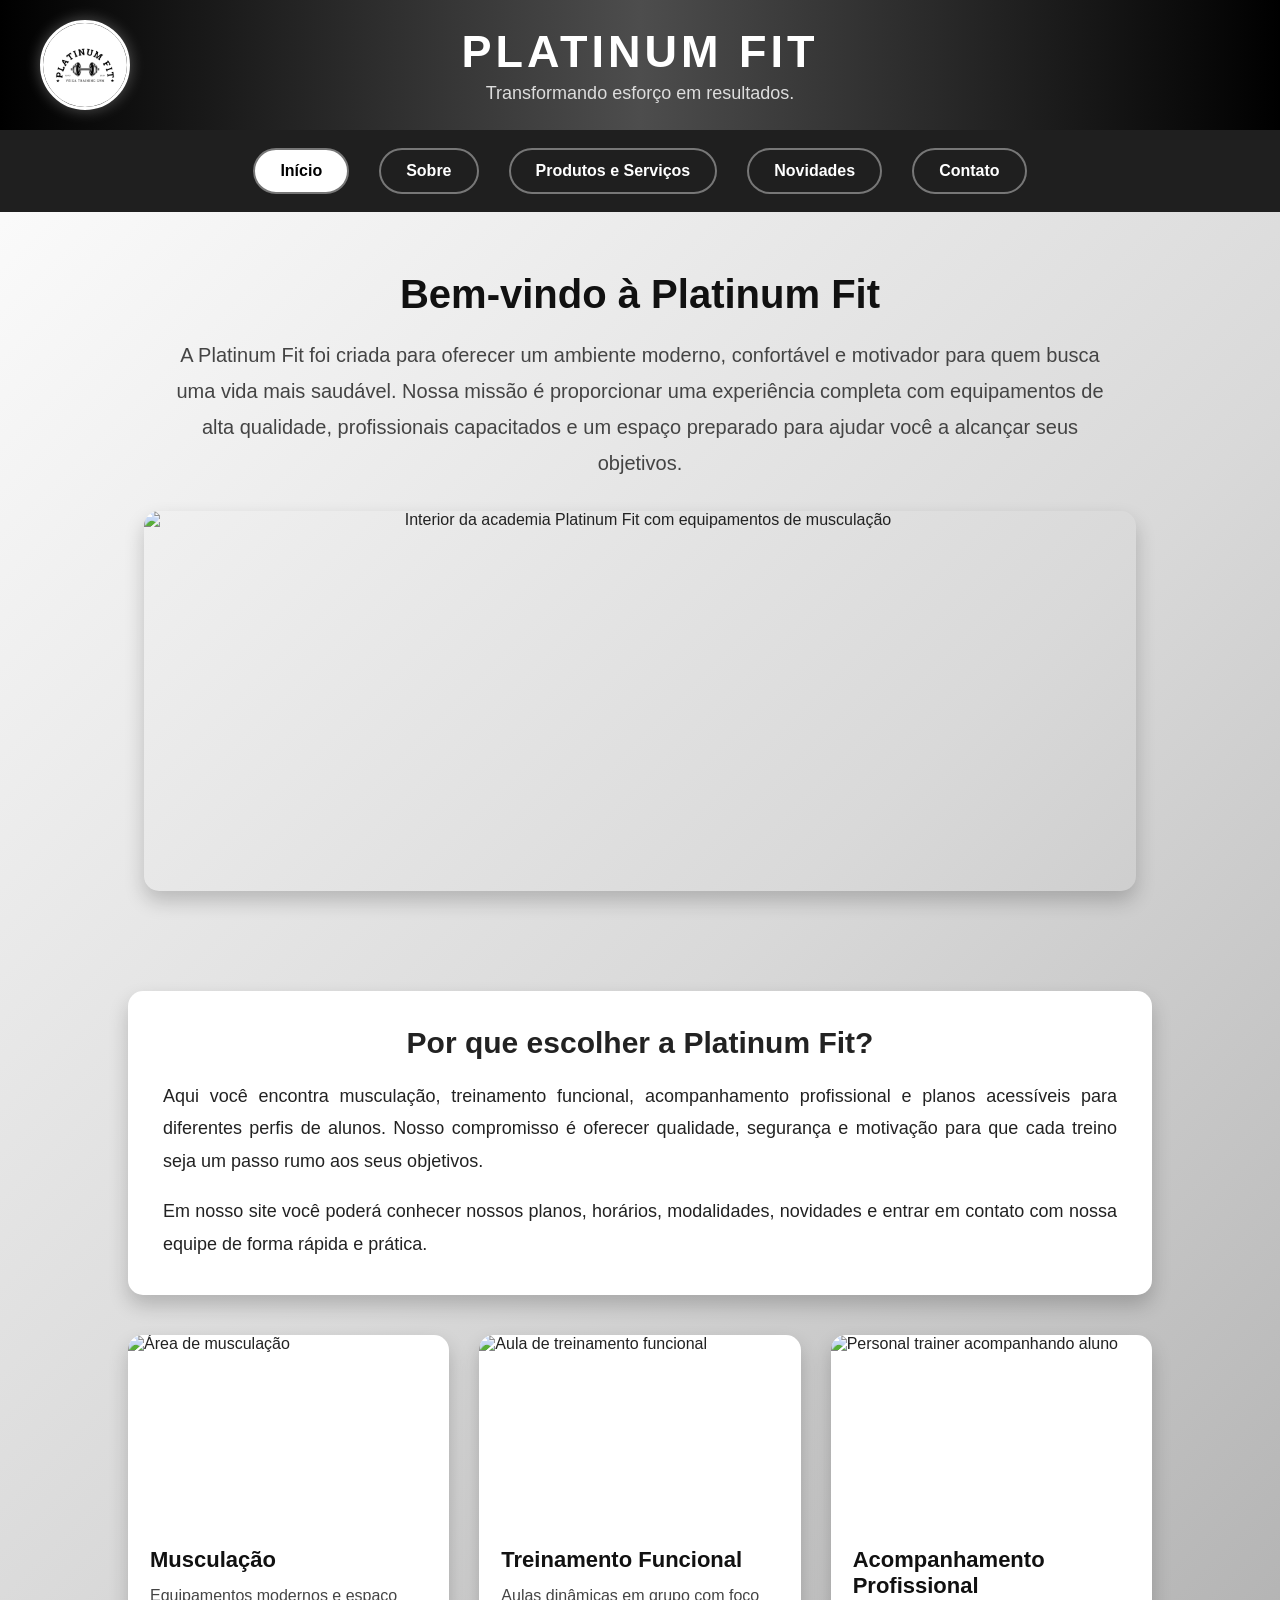
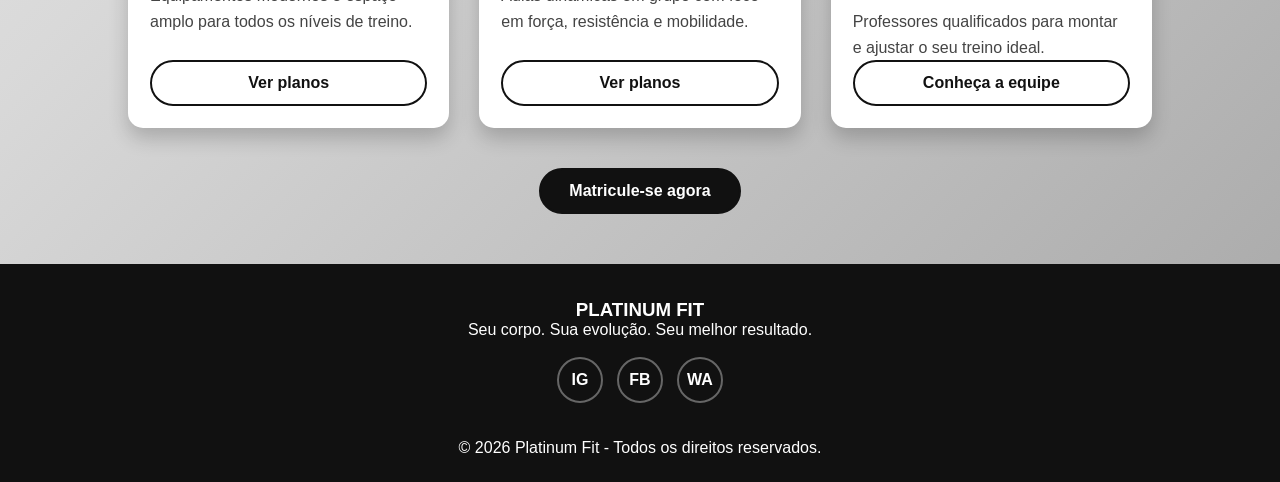
==== index.html @ 235755f8 "Update index.html" ====
<!DOCTYPE html>
<html lang="pt-BR">
<head>
    <meta charset="UTF-8">
    <meta name="viewport" content="width=device-width, initial-scale=1.0">
    <title>Platinum Fit | Início</title>
    <meta name="description" content="Platinum Fit - Academia moderna com musculação, treinamento funcional e acompanhamento profissional.">

    <link rel="icon" href="logo.png">
    <link rel="stylesheet" href="style.css">
</head>

<body>

<header>

    <img src="logo.png" alt="Logo Platinum Fit" class="logo">

    <div class="titulo">
        <h1>PLATINUM FIT</h1>
        <p>Transformando esforço em resultados.</p>
    </div>

    <div style="width:90px;" aria-hidden="true"></div>

</header>

<nav class="menu-principal">

    <button class="menu-toggle" aria-label="Abrir menu">☰ Menu</button>

    <ul class="lista-menu">
        <li><a href="index.html">Início</a></li>
        <li><a href="sobre.html">Sobre</a></li>
        <li><a href="Portifolio.html">Produtos e Serviços</a></li>
        <li><a href="Novidades.html">Novidades</a></li>
        <li><a href="contato.html">Contato</a></li>
    </ul>

</nav>

<main>

    <section class="banner">

        <h2>Bem-vindo à Platinum Fit</h2>

        <p>
            A Platinum Fit foi criada para oferecer um ambiente moderno,
            confortável e motivador para quem busca uma vida mais saudável.
            Nossa missão é proporcionar uma experiência completa com equipamentos
            de alta qualidade, profissionais capacitados e um espaço preparado
            para ajudar você a alcançar seus objetivos.
        </p>

        <figure class="banner-imagem">
            <img src="https://images.unsplash.com/photo-1534438327276-14e5300c3a48?auto=format&fit=crop&w=1200&q=80" alt="Interior da academia Platinum Fit com equipamentos de musculação">
        </figure>

    </section>

    <section class="caixa">

        <h3>Por que escolher a Platinum Fit?</h3>

        <p>
            Aqui você encontra musculação, treinamento funcional, acompanhamento
            profissional e planos acessíveis para diferentes perfis de alunos.
            Nosso compromisso é oferecer qualidade, segurança e motivação para
            que cada treino seja um passo rumo aos seus objetivos.
        </p>

        <br>

        <p>
            Em nosso site você poderá conhecer nossos planos, horários,
            modalidades, novidades e entrar em contato com nossa equipe de forma
            rápida e prática.
        </p>

    </section>

    <section class="grid-cards" aria-label="Destaques da academia">

        <article class="card">
            <img src="https://images.unsplash.com/photo-1571019613454-1cb2f99b2d8b?auto=format&fit=crop&w=600&q=80" alt="Área de musculação">
            <div class="card-conteudo">
                <h4>Musculação</h4>
                <p>Equipamentos modernos e espaço amplo para todos os níveis de treino.</p>
                <a href="Portifolio.html" class="btn btn-secundario">Ver planos</a>
            </div>
        </article>

        <article class="card">
            <img src="https://images.unsplash.com/photo-1517836357463-d25dfeac3438?auto=format&fit=crop&w=600&q=80" alt="Aula de treinamento funcional">
            <div class="card-conteudo">
                <h4>Treinamento Funcional</h4>
                <p>Aulas dinâmicas em grupo com foco em força, resistência e mobilidade.</p>
                <a href="Portifolio.html" class="btn btn-secundario">Ver planos</a>
            </div>
        </article>

        <article class="card">
            <img src="https://images.unsplash.com/photo-1571019613454-1cb2f99b2d8b?auto=format&fit=crop&w=600&q=80" alt="Personal trainer acompanhando aluno">
            <div class="card-conteudo">
                <h4>Acompanhamento Profissional</h4>
                <p>Professores qualificados para montar e ajustar o seu treino ideal.</p>
                <a href="sobre.html" class="btn btn-secundario">Conheça a equipe</a>
            </div>
        </article>

    </section>

    <div class="centralizar">
        <a href="contato.html" class="btn">Matricule-se agora</a>
    </div>

</main>

<footer>

    <h3>PLATINUM FIT</h3>

    <p>Seu corpo. Sua evolução. Seu melhor resultado.</p>

    <div class="redes-sociais">
        <a href="https://instagram.com" target="_blank" rel="noopener" aria-label="Instagram">IG</a>
        <a href="https://facebook.com" target="_blank" rel="noopener" aria-label="Facebook">FB</a>
        <a href="https://wa.me/5521999999999" target="_blank" rel="noopener" aria-label="WhatsApp">WA</a>
    </div>

    <br>

    <p>© <span id="ano-atual">2026</span> Platinum Fit - Todos os direitos reservados.</p>

</footer>

<script src="script.js"></script>

</body>
</html>
---- style.css ----
/* =========================================================
   PLATINUM FIT — style.css
   Folha de estilos externa (uso em todas as páginas do site)
   ========================================================= */

:root{
    --preto:#111;
    --preto-2:#000;
    --cinza-escuro:#1f1f1f;
    --cinza:#4d4d4d;
    --cinza-medio:#777;
    --cinza-claro:#a6a6a6;
    --cinza-muitoclaro:#d9d9d9;
    --branco:#fff;
    --sombra:0 10px 20px rgba(0,0,0,.2);
    --raio:15px;
    --transicao:.3s ease;
}

*{
    margin:0;
    padding:0;
    box-sizing:border-box;
}

html{
    scroll-behavior:smooth;
}

body{
    font-family:Arial, Helvetica, sans-serif;
    background:linear-gradient(135deg,#ffffff,#d9d9d9,#a6a6a6);
    color:#222;
    min-height:100vh;
}

img{
    max-width:100%;
    display:block;
}

a{
    color:inherit;
}

/* ===================== HEADER ===================== */

header{
    background:linear-gradient(to right,#000,#4d4d4d,#000);
    color:white;
    padding:20px 40px;
    display:flex;
    justify-content:space-between;
    align-items:center;
    box-shadow:0 5px 15px rgba(0,0,0,.4);
    flex-wrap:wrap;
    gap:15px;
}

.logo{
    width:90px;
    height:90px;
    border-radius:50%;
    border:3px solid white;
    box-shadow:0 0 15px rgba(255,255,255,.3);
    object-fit:cover;
}

.titulo{
    text-align:center;
    flex:1;
}

.titulo h1{
    font-size:45px;
    letter-spacing:4px;
}

.titulo p{
    margin-top:5px;
    font-size:18px;
    color:#ddd;
}

/* ===================== NAVEGAÇÃO ===================== */

nav.menu-principal{
    background:#1f1f1f;
    text-align:center;
    padding:18px;
    position:relative;
}

.menu-toggle{
    display:none;
    background:none;
    border:2px solid white;
    color:white;
    font-size:22px;
    padding:8px 14px;
    border-radius:8px;
    cursor:pointer;
}

.lista-menu{
    list-style:none;
    display:flex;
    justify-content:center;
    flex-wrap:wrap;
    gap:0;
}

nav a{
    text-decoration:none;
    color:white;
    margin:0 15px;
    padding:12px 25px;
    border:2px solid #777;
    border-radius:30px;
    transition:var(--transicao);
    font-weight:bold;
    display:inline-block;
}

nav a:hover,
nav a.ativo{
    background:white;
    color:black;
}

/* ===================== BANNER / HERO ===================== */

.banner{
    text-align:center;
    padding:60px 20px;
}

.banner h2{
    font-size:40px;
    color:#111;
    margin-bottom:20px;
}

.banner p{
    width:75%;
    margin:auto;
    font-size:20px;
    line-height:1.8;
    color:#444;
}

.banner-imagem{
    width:80%;
    max-width:1000px;
    margin:30px auto 0;
    border-radius:var(--raio);
    box-shadow:var(--sombra);
    overflow:hidden;
}

.banner-imagem img{
    width:100%;
    height:380px;
    object-fit:cover;
}

/* ===================== CAIXAS DE CONTEÚDO ===================== */

.caixa{
    width:80%;
    margin:40px auto;
    background:white;
    padding:35px;
    border-radius:var(--raio);
    box-shadow:var(--sombra);
}

.caixa h3{
    text-align:center;
    margin-bottom:20px;
    font-size:30px;
    color:#222;
}

.caixa p{
    text-align:justify;
    line-height:1.8;
    font-size:18px;
}

.caixa + .caixa{
    margin-top:0;
}

/* ===================== GRID DE CARDS (genérico) ===================== */

.grid-cards{
    width:80%;
    margin:40px auto;
    display:grid;
    grid-template-columns:repeat(auto-fit,minmax(260px,1fr));
    gap:30px;
}

.card{
    background:white;
    border-radius:var(--raio);
    box-shadow:var(--sombra);
    overflow:hidden;
    display:flex;
    flex-direction:column;
    transition:transform var(--transicao), box-shadow var(--transicao);
}

.card:hover{
    transform:translateY(-8px);
    box-shadow:0 15px 30px rgba(0,0,0,.3);
}

.card img{
    width:100%;
    height:190px;
    object-fit:cover;
}

.card-conteudo{
    padding:22px;
    display:flex;
    flex-direction:column;
    flex:1;
}

.card-conteudo h4{
    font-size:22px;
    margin-bottom:10px;
    color:#111;
}

.card-conteudo p{
    font-size:16px;
    line-height:1.6;
    color:#444;
    flex:1;
}

.card-conteudo .preco{
    font-size:26px;
    font-weight:bold;
    color:#000;
    margin:12px 0;
}

.card-conteudo ul{
    margin:10px 0 15px 20px;
    font-size:15px;
    color:#333;
    line-height:1.8;
}

.badge{
    display:inline-block;
    background:var(--preto);
    color:white;
    font-size:12px;
    font-weight:bold;
    letter-spacing:1px;
    padding:5px 12px;
    border-radius:20px;
    margin-bottom:10px;
    align-self:flex-start;
}

.btn{
    display:inline-block;
    background:var(--preto);
    color:white;
    border:2px solid var(--preto);
    padding:12px 28px;
    border-radius:30px;
    font-weight:bold;
    text-decoration:none;
    cursor:pointer;
    transition:var(--transicao);
    font-size:16px;
    text-align:center;
}

.btn:hover{
    background:white;
    color:var(--preto);
}

.btn-secundario{
    background:transparent;
    color:var(--preto);
}

.btn-secundario:hover{
    background:var(--preto);
    color:white;
}

.centralizar{
    text-align:center;
    margin:35px 0;
}

/* ===================== PÁGINA SOBRE ===================== */

.linha-do-tempo{
    width:80%;
    margin:40px auto;
    border-left:4px solid var(--preto);
    padding-left:30px;
}

.evento-tempo{
    position:relative;
    margin-bottom:35px;
}

.evento-tempo::before{
    content:"";
    position:absolute;
    left:-38px;
    top:5px;
    width:16px;
    height:16px;
    background:var(--preto);
    border-radius:50%;
    border:3px solid white;
    box-shadow:0 0 0 2px var(--preto);
}

.evento-tempo h4{
    font-size:20px;
    color:#111;
    margin-bottom:6px;
}

.evento-tempo span{
    display:block;
    font-weight:bold;
    color:#666;
    margin-bottom:6px;
}

.duas-colunas{
    width:80%;
    margin:40px auto;
    display:grid;
    grid-template-columns:1fr 1fr;
    gap:30px;
    align-items:center;
}

.duas-colunas img{
    border-radius:var(--raio);
    box-shadow:var(--sombra);
    width:100%;
    height:320px;
    object-fit:cover;
}

/* ===================== NOVIDADES ===================== */

.artigo-data{
    font-size:14px;
    color:#777;
    font-weight:bold;
    margin-bottom:8px;
    text-transform:uppercase;
}

.leia-mais-texto{
    display:none;
}

.leia-mais-texto.aberto{
    display:block;
    margin-top:10px;
}

.link-leia-mais{
    background:none;
    border:none;
    color:var(--preto);
    font-weight:bold;
    text-decoration:underline;
    cursor:pointer;
    padding:0;
    font-size:15px;
    align-self:flex-start;
    margin-top:auto;
}

/* ===================== CONTATO ===================== */

.contato-wrapper{
    width:80%;
    margin:40px auto;
    display:grid;
    grid-template-columns:1.2fr .8fr;
    gap:30px;
}

.form-contato{
    background:white;
    padding:35px;
    border-radius:var(--raio);
    box-shadow:var(--sombra);
}

.campo{
    margin-bottom:20px;
}

.campo label{
    display:block;
    font-weight:bold;
    margin-bottom:8px;
    color:#222;
}

.campo input,
.campo textarea,
.campo select{
    width:100%;
    padding:12px 14px;
    border:2px solid #ccc;
    border-radius:8px;
    font-size:16px;
    font-family:inherit;
    transition:border var(--transicao);
}

.campo input:focus,
.campo textarea:focus,
.campo select:focus{
    outline:none;
    border-color:var(--preto);
}

.campo textarea{
    resize:vertical;
    min-height:120px;
}

.campo.erro input,
.campo.erro textarea,
.campo.erro select{
    border-color:#c0392b;
}

.mensagem-erro{
    color:#c0392b;
    font-size:14px;
    margin-top:6px;
    display:none;
    font-weight:bold;
}

.campo.erro .mensagem-erro{
    display:block;
}

.mensagem-sucesso{
    display:none;
    background:#e6f7e9;
    border:2px solid #2e7d32;
    color:#1b5e20;
    padding:16px 20px;
    border-radius:10px;
    margin-bottom:20px;
    font-weight:bold;
}

.mensagem-sucesso.mostrar{
    display:block;
}

.info-contato{
    background:var(--preto);
    color:white;
    padding:35px;
    border-radius:var(--raio);
    box-shadow:var(--sombra);
    display:flex;
    flex-direction:column;
    gap:22px;
}

.info-contato h3{
    font-size:24px;
    letter-spacing:1px;
    border-bottom:2px solid #555;
    padding-bottom:14px;
}

.info-item{
    display:flex;
    gap:12px;
    align-items:flex-start;
    font-size:16px;
    line-height:1.6;
}

.info-item strong{
    display:block;
    margin-bottom:3px;
}

.redes-sociais{
    display:flex;
    gap:14px;
    margin-top:10px;
    flex-wrap:wrap;
}

.redes-sociais a{
    border:2px solid #666;
    border-radius:50%;
    width:46px;
    height:46px;
    display:flex;
    align-items:center;
    justify-content:center;
    text-decoration:none;
    color:white;
    font-weight:bold;
    transition:var(--transicao);
}

.redes-sociais a:hover{
    background:white;
    color:black;
    border-color:white;
}

.parceiros{
    width:80%;
    margin:10px auto 50px;
    text-align:center;
}

.parceiros h3{
    margin-bottom:25px;
    font-size:26px;
}

.lista-parceiros{
    display:flex;
    justify-content:center;
    flex-wrap:wrap;
    gap:35px;
}

.lista-parceiros a{
    background:white;
    padding:18px 30px;
    border-radius:10px;
    box-shadow:var(--sombra);
    text-decoration:none;
    font-weight:bold;
    color:#222;
    transition:var(--transicao);
}

.lista-parceiros a:hover{
    background:var(--preto);
    color:white;
}

/* ===================== FOOTER ===================== */

footer{
    margin-top:50px;
    background:#111;
    color:white;
    text-align:center;
    padding:35px 20px 25px;
}

footer .redes-sociais{
    justify-content:center;
    margin:18px auto;
}

/* ===================== RESPONSIVO ===================== */

@media (max-width:900px){

    .duas-colunas{
        grid-template-columns:1fr;
    }

    .contato-wrapper{
        grid-template-columns:1fr;
    }
}

@media (max-width:768px){

    header{
        flex-direction:column;
        text-align:center;
        padding:20px;
    }

    .titulo h1{
        font-size:32px;
    }

    .menu-toggle{
        display:inline-block;
        margin:0 auto;
    }

    .lista-menu{
        display:none;
        flex-direction:column;
        gap:10px;
        margin-top:15px;
    }

    .lista-menu.aberto{
        display:flex;
    }

    nav a{
        margin:0;
        display:block;
    }

    .banner h2{
        font-size:28px;
    }

    .banner p{
        width:95%;
        font-size:17px;
    }

    .caixa, .grid-cards, .linha-do-tempo, .duas-colunas, .contato-wrapper, .parceiros{
        width:92%;
    }
}

@media (max-width:480px){

    .titulo h1{
        font-size:26px;
        letter-spacing:2px;
    }

    .logo{
        width:70px;
        height:70px;
    }

    .caixa{
        padding:22px;
    }

    .card-conteudo h4{
        font-size:19px;
    }
}
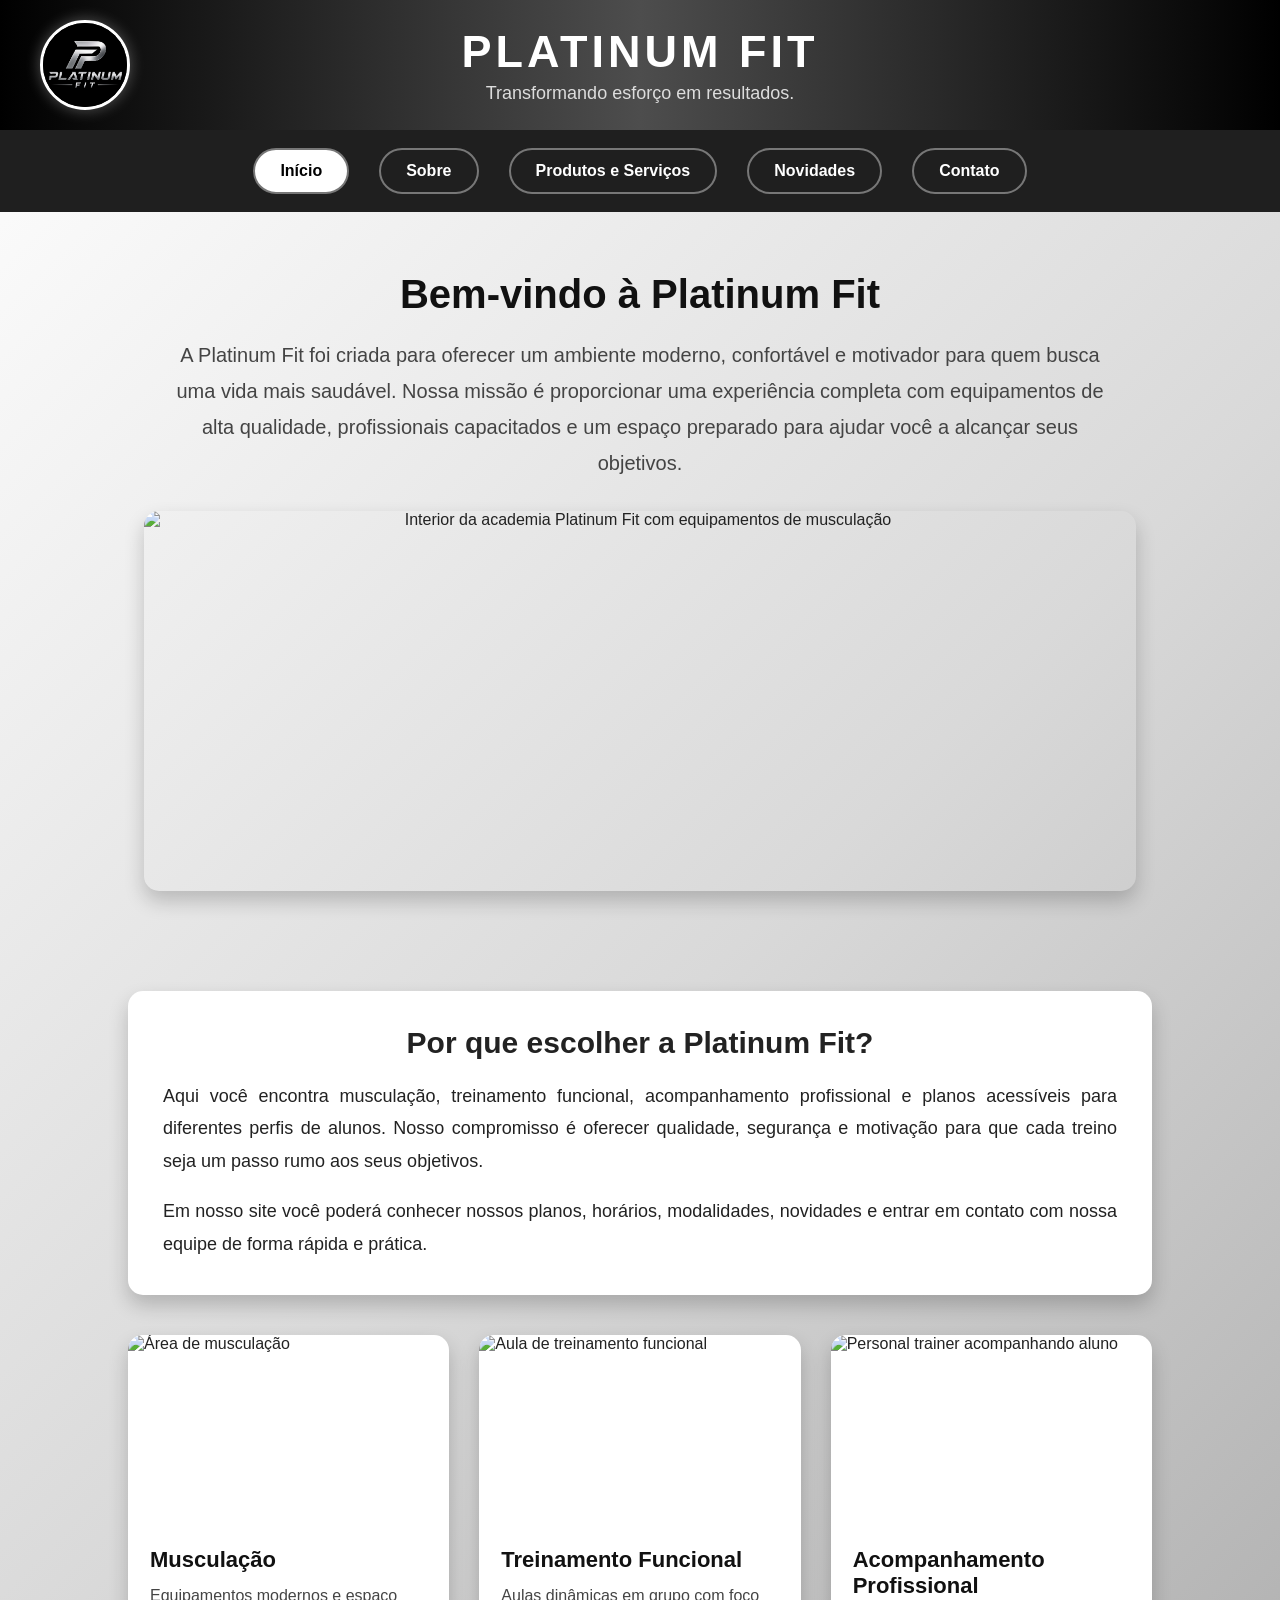
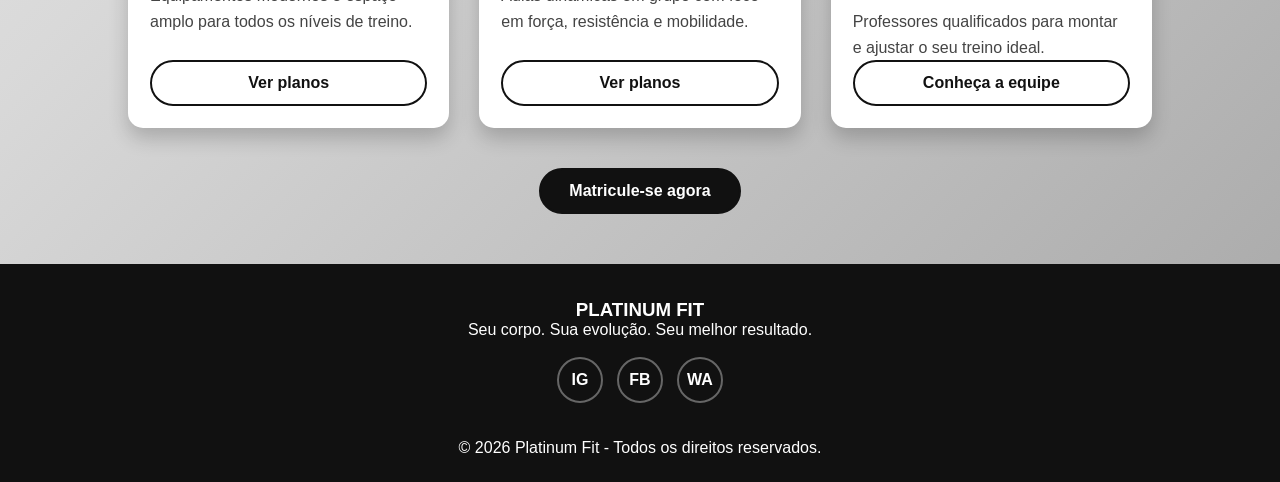
==== commit d6683dd1: "Update logo references in index.html" ====
--- a/index.html
+++ b/index.html
@@ -6,7 +6,7 @@
     <title>Platinum Fit | Início</title>
     <meta name="description" content="Platinum Fit - Academia moderna com musculação, treinamento funcional e acompanhamento profissional.">
 
-    <link rel="icon" href="logo.png">
+    <link rel="icon" href="logo-fit.png">
     <link rel="stylesheet" href="style.css">
 </head>
 
@@ -14,7 +14,7 @@
 
 <header>
 
-    <img src="logo.png" alt="Logo Platinum Fit" class="logo">
+    <img src="logo-fit.png" alt="Logo Platinum Fit" class="logo">
 
     <div class="titulo">
         <h1>PLATINUM FIT</h1>
